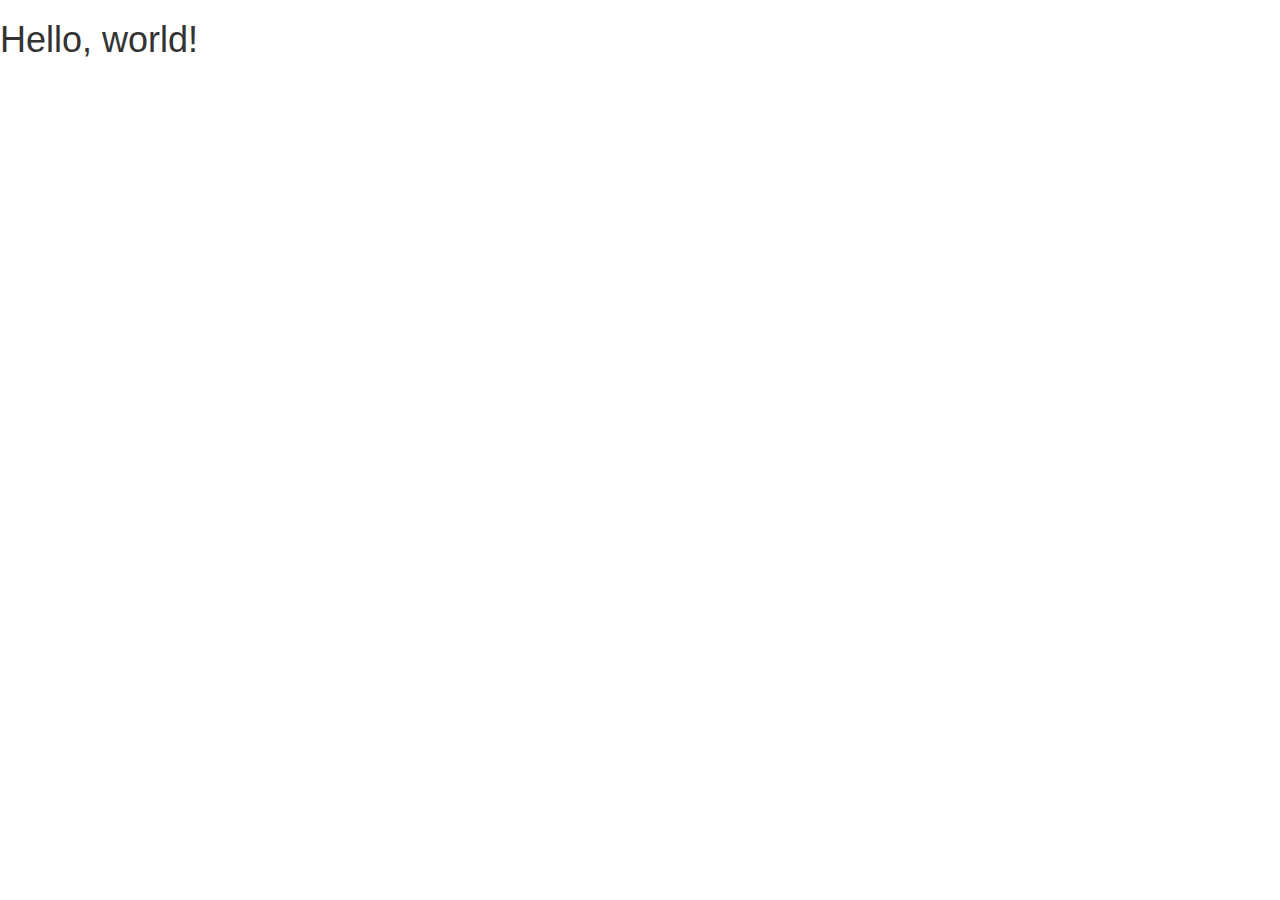
==== assignment/portfolio.html @ f6cef74a "initial setup for bootstrap assigment" ====
<!DOCTYPE html>
<html lang="en">
  <head>
    <meta charset="utf-8">
    <meta http-equiv="X-UA-Compatible" content="IE=edge">
    <meta name="viewport" content="width=device-width, initial-scale=1">
    <!-- The above 3 meta tags *must* come first in the head; any other head content must come *after* these tags -->
    <title>Bootstrap 101 Template</title>

    <!-- Bootstrap -->
    <link href="css/bootstrap.min.css" rel="stylesheet">

    <!-- HTML5 shim and Respond.js for IE8 support of HTML5 elements and media queries -->
    <!-- WARNING: Respond.js doesn't work if you view the page via file:// -->
    <!--[if lt IE 9]>
      <script src="https://oss.maxcdn.com/html5shiv/3.7.2/html5shiv.min.js"></script>
      <script src="https://oss.maxcdn.com/respond/1.4.2/respond.min.js"></script>
    <![endif]-->
  </head>
  <body>
    <h1>Hello, world!</h1>

    <!-- jQuery (necessary for Bootstrap's JavaScript plugins) -->
    <script src="https://ajax.googleapis.com/ajax/libs/jquery/1.11.3/jquery.min.js"></script>
    <!-- Include all compiled plugins (below), or include individual files as needed -->
    <script src="js/bootstrap.min.js"></script>
  </body>
</html>
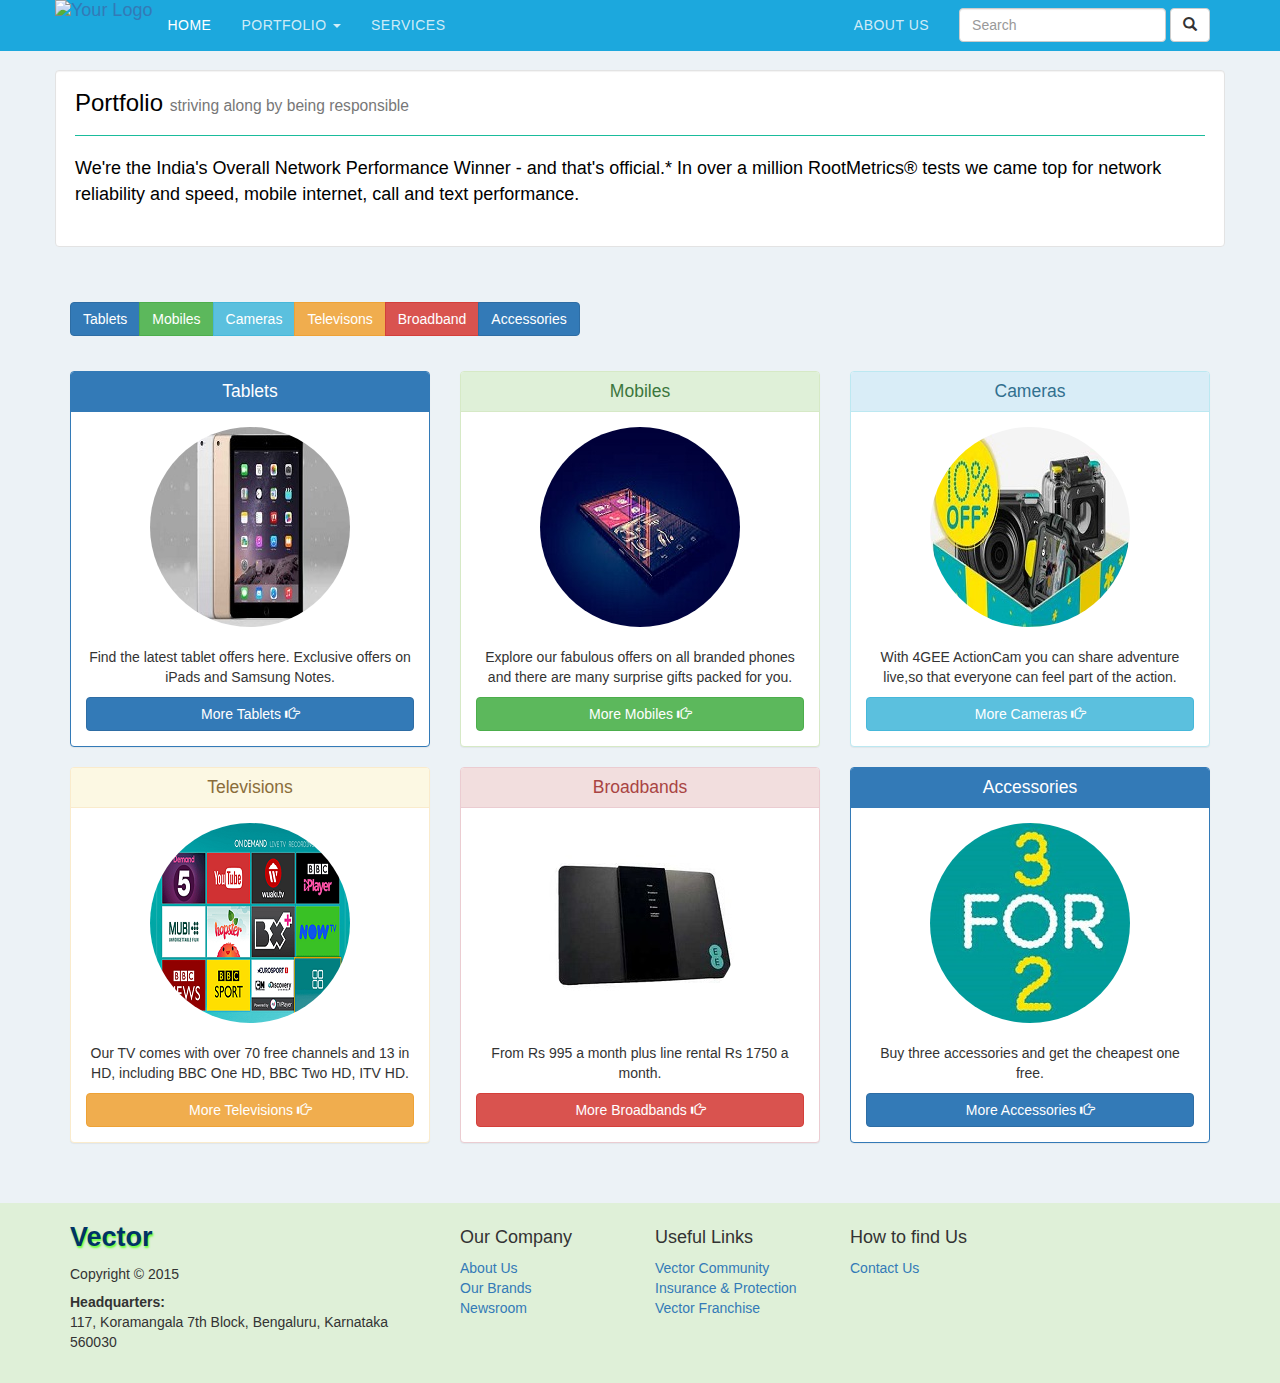
==== commit 64414ba6: "completed portfolio page using bootstrap" ====
--- a/assignment/portfolio.html
+++ b/assignment/portfolio.html
@@ -5,23 +5,192 @@
     <meta http-equiv="X-UA-Compatible" content="IE=edge">
     <meta name="viewport" content="width=device-width, initial-scale=1">
     <!-- The above 3 meta tags *must* come first in the head; any other head content must come *after* these tags -->
-    <title>Bootstrap 101 Template</title>
-
+    <title>Vector Portfolio with Bootstrap</title>
     <!-- Bootstrap -->
     <link href="css/bootstrap.min.css" rel="stylesheet">
-
-    <!-- HTML5 shim and Respond.js for IE8 support of HTML5 elements and media queries -->
-    <!-- WARNING: Respond.js doesn't work if you view the page via file:// -->
-    <!--[if lt IE 9]>
-      <script src="https://oss.maxcdn.com/html5shiv/3.7.2/html5shiv.min.js"></script>
-      <script src="https://oss.maxcdn.com/respond/1.4.2/respond.min.js"></script>
-    <![endif]-->
+    <!-- ======== Stylesheet for website styling ============== -->   
+    <link rel="stylesheet" type="text/css"  href="css/app-style.css"/>
+    <!-- ==================== Favicon ========================= --> 
+    <link rel="icon" type="image/png" href="images/favicon.png">
   </head>
   <body>
-    <h1>Hello, world!</h1>
+    <div class="container">
+      <nav class="navbar navbar-fixed-top">
+        <div class="container">
+          
+          <div class="navbar-header">
+            <button class="navbar-toggle" data-target="#navbar-collapse-1" data-toggle="collapse" type="button" aria-expanded="false">
+              <span class="icon-bar"></span>
+              <span class="icon-bar"></span>
+              <span class="icon-bar"></span>
+            </button>
+            <a href="#" class="navbar-brand">
+              <img src="images/logo.png"  alt="Your Logo" >
+            </a>
+          </div><!-- end navbar-header -->
+          <div class="collapse navbar-collapse" id="navbar-collapse-1">
+            <ul class="nav navbar-nav">
+              <li class="active">
+                <a href="#">Home <span class="sr-only">(current)</span>
+                </a>
+              </li>
+              <li class="dropdown">
+                <a href="#" class="dropdown-toggle" data-toggle="dropdown" role="button">
+                  Portfolio <strong class="caret"></strong>
+                </a>
+                <ul class="dropdown-menu">
+                  <li><a href="#">Tablets</a></li>
+                  <li><a href="#">Mobiles</a></li>
+                  <li><a href="#">Cameras</a></li>
+                  <li><a href="#">Accessories</a></li>
+                  <li role="separator" class="divider"></li>
+                  <li><a href="#">Mobile Broadband</a></li>
+                  <li><a href="#">Fiber Broadband</a></li>
+                </ul><!-- end drop-menu -->
+              </li><!-- end dropdown -->
+              <li><a href="#">Services</a></li>
+            </ul> <!-- end nav -->
+            <form action="" class="navbar-form navbar-right" role="search">
+                  <div class="form-group">
+                    <input type="text" class="form-control" placeholder="Search">
+                  </div>
+                <button type="submit" class="btn btn-default">
+                  <span class="glyphicon glyphicon-search"></span>
+                </button>
+            </form> <!-- end navbar-form -->
+            <ul class="nav navbar-nav navbar-right">
+              <li><a href="#">About Us</a></li>
+            </ul>
+          </div> <!-- end collapse -->
+        </div>
+      </nav> <!-- end navbar -->
+      <div class="row" id="myPortfolio">
+        <div class="col-12">
+          <div class="well">
+            <div class="page-header">
+              <h1>Portfolio <small>striving along by being responsible</small></h1> 
+            </div>
+            <p class="lead">We're the India's Overall Network Performance Winner - and that's official.* In over a million RootMetrics® tests we came top for network reliability and speed, mobile internet, call and text performance.</p>
+          </div><!-- end well -->
+        </div><!-- end clo-12 -->
+      </div> <!-- end myPortfolio -->
+      <div class="row" id="portfolio-filter">
+        <div class="btn-group" role="group" aria-label="...">
+          <button type="button" class="btn btn-primary">Tablets</button>
+          <button type="button" class="btn btn-success">Mobiles</button>
+          <button type="button" class="btn btn-info">Cameras</button>
+          <button type="button" class="btn btn-warning">Televisons</button>
+          <button type="button" class="btn btn-danger">Broadband</button>
+          <button type="button" class="btn btn-primary">Accessories</button>
+        </div>
+      </div><!-- end portfolio-filter -->
+      <div class="row" id="portfolios">
+        <div class="col-sm-4 portfolio">
+          <div class="panel panel-primary">
+            <div class="panel-heading">
+              <h3 class="panel-title">Tablets</h3>
+            </div>
+            <img src="images/tablet.png" alt="Tablets" class="img-circle">
+            <p>Find the latest tablet offers here. Exclusive offers on iPads and Samsung Notes.</p>
+            <a href="#" class="btn btn-block btn-primary">More Tablets  <span class="glyphicon glyphicon-hand-right"></span></a>
+          </div>
+        </div><!-- end col-sm-4 -->
+        <div class="col-sm-4 portfolio">
+          <div class="panel panel-success">
+            <div class="panel-heading">
+              <h3 class="panel-title">Mobiles</h3>
+            </div>
+            <img src="images/phone.png" alt="Tablets" class="img-circle">
+            <p>Explore our fabulous offers on all branded phones and there are many surprise gifts packed for you.</p>
+            <a href="#" class="btn btn-block btn-success">More Mobiles  <span class="glyphicon glyphicon-hand-right"></span></a>
+          </div>
+        </div><!-- end col-sm-4 -->
+        <div class="col-sm-4 portfolio">
+          <div class="panel panel-info">
+            <div class="panel-heading">
+              <h3 class="panel-title">Cameras</h3>
+            </div>
+            <img src="images/camera.png" alt="Tablets" class="img-circle">
+            <p>With 4GEE ActionCam you can share adventure live,so that everyone can feel part of the action.</p>
+            <a href="#" class="btn btn-block btn-info">More Cameras  <span class="glyphicon glyphicon-hand-right"></span></a>
+          </div>
+        </div><!-- end col-sm-4 -->
+        <div class="col-sm-4 portfolio">
+          <div class="panel panel-warning">
+            <div class="panel-heading">
+              <h3 class="panel-title">Televisions</h3>
+            </div>
+            <img src="images/tv.png" alt="Tablets" class="img-circle">
+            <p>Our TV comes with over 70 free channels and 13 in HD, including BBC One HD, BBC Two HD, ITV HD.</p>
+            <a href="#" class="btn btn-block btn-warning">More Televisions  <span class="glyphicon glyphicon-hand-right"></span></a>
+          </div>
+        </div><!-- end col-sm-4 -->
+        <div class="col-sm-4 portfolio">
+          <div class="panel panel-danger">
+            <div class="panel-heading">
+              <h3 class="panel-title">Broadbands</h3>
+            </div>
+            <img src="images/broadband.png" alt="Tablets" class="img-circle">
+            <p>From Rs 995 a month plus line rental Rs 1750 a month.</p>
+            <a href="#" class="btn btn-block btn-danger">More Broadbands  <span class="glyphicon glyphicon-hand-right"></span></a>
+          </div>
+        </div><!-- end col-sm-4 -->
+        <div class="col-sm-4 portfolio">
+          <div class="panel panel-primary">
+            <div class="panel-heading">
+              <h3 class="panel-title">Accessories</h3>
+            </div>
+            <img src="images/accessories.png" alt="Tablets" class="img-circle">
+            <p>Buy three accessories and get the cheapest one free.</p>
+            <a href="#" class="btn btn-block btn-primary">More Accessories  <span class="glyphicon glyphicon-hand-right"></span></a>
+          </div>
+        </div><!-- end col-sm-4 -->
 
+      </div><!-- end portfolios -->
+    </div> <!-- end container -->
+    <footer>
+      <div class="container">
+        <div class="row">
+          <div class="col-sm-4">
+            <span class="company_name">Vector</span>
+            <h5>Copyright &copy; 2015</h5>
+            <p> <strong>Headquarters:</strong>
+              <br>117, Koramangala 7th Block, Bengaluru, Karnataka 560030
+            </p>
+          </div>
+          <div class="col-sm-2">
+            <h4>Our Company</h4>
+            <ul>
+              <li><a href="#">About Us</a></li>
+              <li><a href="#">Our Brands</a></li>
+              <li><a href="#">Newsroom</a></li>
+            </ul>
+          </div>
+          <div class="col-sm-2">
+            <h4>Useful Links</h4>
+            <ul>
+              <li><a href="#">Vector Community</a></li>
+              <li><a href="#">Insurance & Protection</a></li>
+              <li><a href="#">Vector Franchise</a></li>
+            </ul>
+          </div>
+          <div class="col-sm-4">
+            <h4>How to find Us</h4>
+            <ul>
+              <li><a href="#">Contact Us</a></li>
+            </ul>
+<!-- ========================Embedded Google Map =======================  -->         
+            <div class="embedded-map">
+              <iframe frameborder="0" scrolling="no" marginheight="0" marginwidth="0" width="100%" height="75" src="https://maps.google.com/maps?hl=en&q=117, Koramangala 7th Block, Koramangala, Bengaluru, Karnataka 560030&ie=UTF8&t=roadmap&z=16&iwloc=B&output=embed">
+              </iframe>
+            </div>
+<!-- ========================Embedded Google Map Ends ====================  -->
+          </div>
+        </div> <!-- end row -->
+      </div><!-- end container -->
+    </footer>
     <!-- jQuery (necessary for Bootstrap's JavaScript plugins) -->
-    <script src="https://ajax.googleapis.com/ajax/libs/jquery/1.11.3/jquery.min.js"></script>
+    <script src="js/jquery.min.js"></script>
     <!-- Include all compiled plugins (below), or include individual files as needed -->
     <script src="js/bootstrap.min.js"></script>
   </body>
--- a/assignment/css/app-style.css
+++ b/assignment/css/app-style.css
@@ -0,0 +1,274 @@
+/*
+My Custom CSS
+=============
+Author:  Sunil Mekala
+Updated: December 2015
+*/
+
+/* --------------------------------------
+   Layout
+   -------------------------------------- */
+body{
+    background-color: #ecf2f6; 
+}
+
+footer{
+   background-color: #dff0d8;
+   font-size: 14px;
+   padding: 15px;
+   margin-top: 20px;
+}
+
+footer .company_name{
+   color:#003366;
+   font-weight: bold;
+   font-size: 27px;
+   margin: 0;
+   text-shadow : 1px 2px 2px #66ff33;
+}
+
+footer ul{
+   list-style: none;
+   margin-left: 0;
+   padding-left: 0;
+}
+
+/* --------------------------------------
+   Typography
+   -------------------------------------- */
+body{
+   -webkit-font-smoothing : antialiased;
+   text-rendering : optimizelegibility;
+}
+
+/* --------------------------------------
+   Navbar
+   -------------------------------------- */
+.navbar-brand{
+   padding: 0;
+}
+
+.navbar-fixed-top{
+   background-color: #1ca8dd;
+
+}
+
+.navbar-nav>li>a{
+   color: rgba(255, 255, 255, 0.8);
+   text-transform: uppercase;
+   letter-spacing: 0.5px;
+}
+
+.nav .open>a, 
+.nav .open>a:focus, 
+.nav .open>a:hover,
+.nav>li>a:focus, 
+.nav>li>a:hover,
+.navbar-nav>li>a:focus,
+.navbar-nav>li>a:hover,
+.navbar-nav>.active>a, 
+.navbar-nav>.active>a:focus, 
+.navbar-nav>.active>a:hover
+ {
+   background-color: #1ca8dd;
+   color: rgba(255, 255, 255, 1);
+}
+
+.navbar-toggle .icon-bar {
+   background-color: #fff;
+}
+
+.navbar-toggle {
+   border: 1px solid #777;
+}
+
+   
+/* --------------------------------------
+   Carousel
+   -------------------------------------- */
+
+#myCarousel{
+   margin: 60px -15px 20px;
+
+}
+
+#myCarousel .item{
+   height: 400px;
+}
+
+.carousel-caption{
+   font-size: 16px;
+}
+.carousel-caption h4{
+   font-size: 20px;
+}
+
+#first-slide{
+   background: url("../images/slide3-medium.png") top center no-repeat;
+   
+}
+#second-slide{
+   background: url("../images/slide2-medium.png") top center no-repeat;
+   
+}
+#third-slide{
+   background: url("../images/slide1-medium.png") top center no-repeat;
+   
+}
+
+/* --------------------------------------
+   Global Styles
+   -------------------------------------- */
+.well {
+   background-color: #fff;
+   color: black;
+}
+
+.well .page-header{
+   margin-top: 0;
+ }
+
+.page-header {
+   border-bottom: 1px solid #1abc9c;
+ }
+
+#myServices{
+   margin-top: 30px;
+}
+
+#myPortfolio{
+   margin-top: 70px;
+   margin-bottom: 20px;
+}
+
+.well .page-header h1{
+   margin-top: 0;
+   font-size:24px;
+}
+
+.well p{
+   font-size:18px;
+}
+
+#features, #portfolios{
+   text-align: center;
+}
+
+#features img , #portfolios img{
+   margin : 0 0 20px;
+}
+
+#portfolios{
+   margin-top: 20px;
+   margin-bottom: 20px;
+}
+
+#featuresHeading , #portfolio-filter{
+   padding: 15px;
+}
+#featuresHeading h2{
+   font-size: 24px;
+}
+#featuresHeading p{
+   font-size: 18px;
+}
+
+.panel-heading{
+   margin: -15px -15px 15px;
+}
+
+.panel-title {
+   font-size: 17.5px;
+}
+
+.panel{
+   padding: 15px;
+   margin-bottom: 20px;
+}
+
+#moreInfo{
+   margin: 30px 0;
+   padding: 0 10px 20px;
+   border-color: #d3e0e9;
+   background-color: #ffffff;
+   border: 1.5px solid #d3e0e9;
+   border-radius: 8px;
+   box-shadow: 0 1px 1px rgba(0, 0, 0, 0.05);
+}
+.nav-tabs li a{
+   font-size: 16px;
+}
+.tab-content{
+   margin: 15px;
+}
+
+
+/* --------------------------------------
+   Media Queries
+   -------------------------------------- */
+
+@media (max-width: 767px) { 
+
+   #myCarousel .item{
+      height: 310px;
+   }
+
+   #first-slide{
+      background: url("../images/slide3-small.png") top center no-repeat;
+      
+   }
+   #second-slide{
+      background: url("../images/slide2-small.png") top center no-repeat;
+      
+   }
+   #third-slide{
+      background: url("../images/slide1-small.png") top center no-repeat;
+      
+   }
+
+   .carousel-caption{
+      font-size: 14px;
+   }
+
+   .carousel-caption h4{
+      font-size: 18px;
+   }
+}
+
+/* Small devices (tablets, 768px and up) */
+@media (min-width: 768px) { 
+
+   #first-slide{
+      background: url("../images/slide3-medium.png") top center no-repeat;
+      
+   }
+   #second-slide{
+      background: url("../images/slide2-medium.png") top center no-repeat;
+      
+   }
+   #third-slide{
+      background: url("../images/slide1-medium.png") top center no-repeat;
+      
+   }
+}
+
+/* Medium devices (desktops, 992px and up) */
+@media (min-width: 992px) { 
+
+   #myCarousel .item{
+      height: 500px;
+   }
+
+   #first-slide{
+      background: url("../images/slide3-large.png") top center no-repeat;
+      
+   }
+   #second-slide{
+      background: url("../images/slide2-large.png") top center no-repeat;
+      
+   }
+   #third-slide{
+      background: url("../images/slide1-large.png") top center no-repeat;
+      
+   }
+}
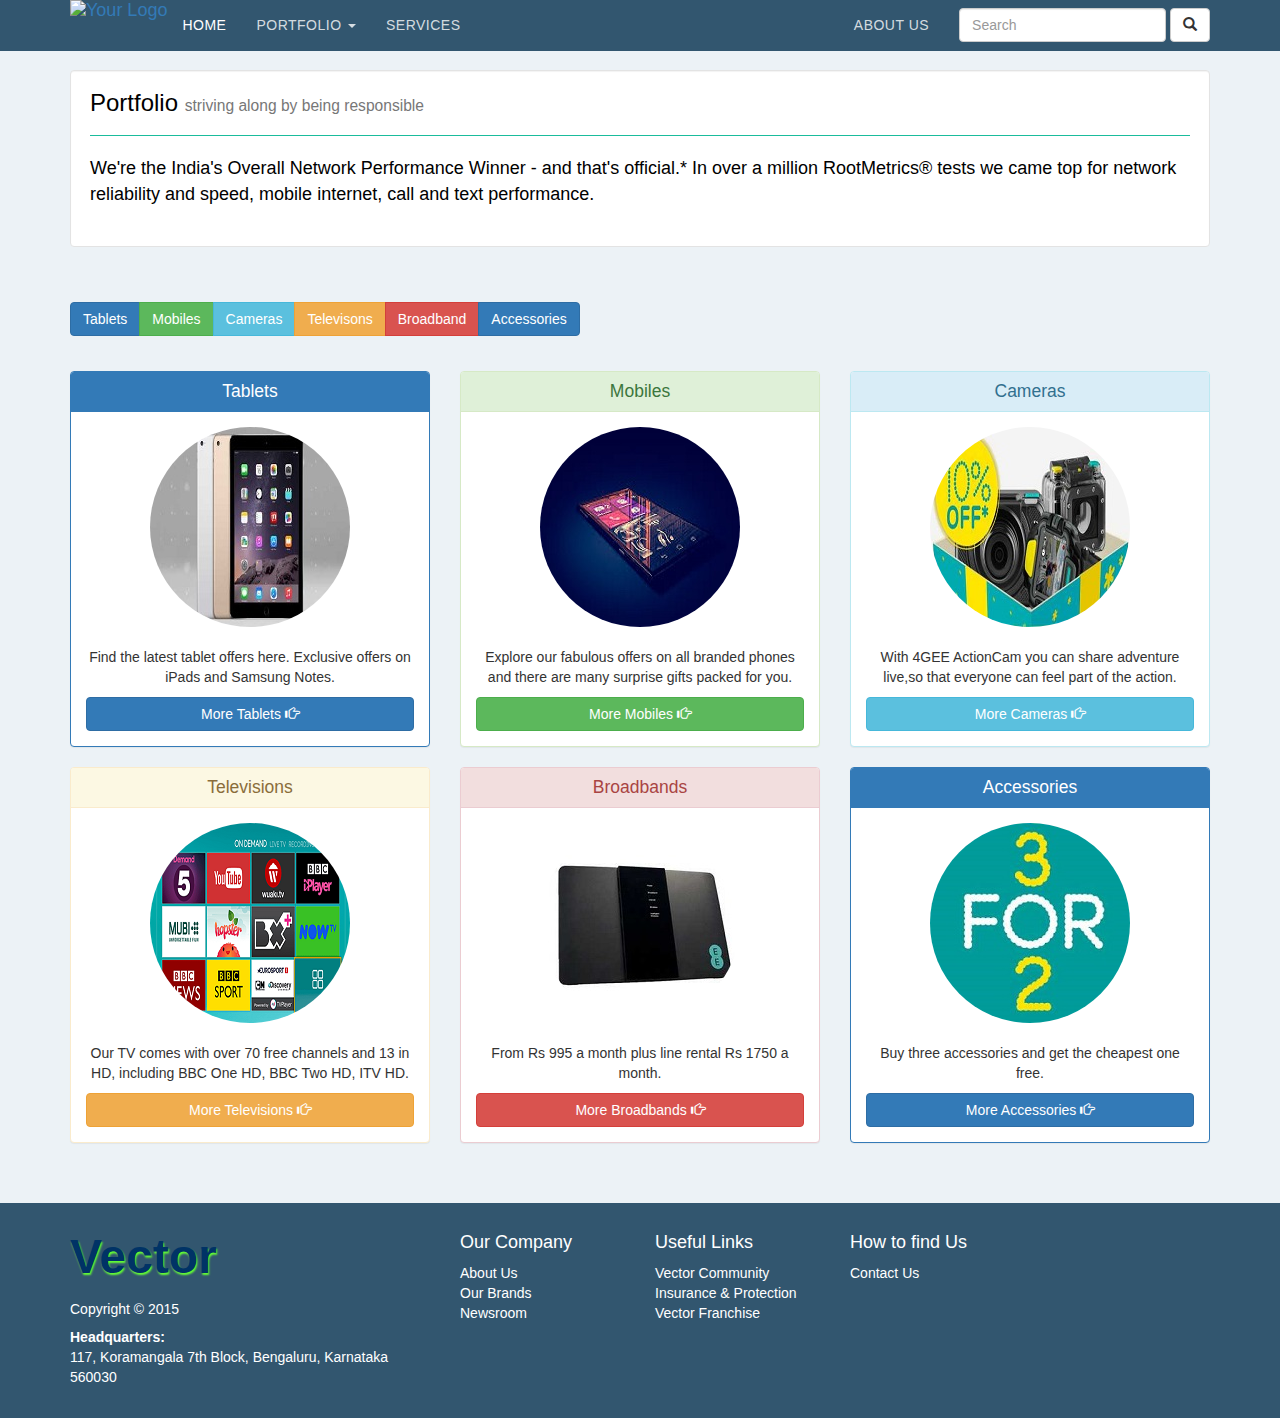
==== commit df059016: "incorporated review comments" ====
--- a/assignment/portfolio.html
+++ b/assignment/portfolio.html
@@ -48,7 +48,7 @@
                   <li><a href="#">Fiber Broadband</a></li>
                 </ul><!-- end drop-menu -->
               </li><!-- end dropdown -->
-              <li><a href="#">Services</a></li>
+              <li><a href="service.html">Services</a></li>
             </ul> <!-- end nav -->
             <form action="" class="navbar-form navbar-right" role="search">
                   <div class="form-group">
@@ -100,7 +100,7 @@
             <div class="panel-heading">
               <h3 class="panel-title">Mobiles</h3>
             </div>
-            <img src="images/phone.png" alt="Tablets" class="img-circle">
+            <img src="images/phone.png" alt="Phones" class="img-circle">
             <p>Explore our fabulous offers on all branded phones and there are many surprise gifts packed for you.</p>
             <a href="#" class="btn btn-block btn-success">More Mobiles  <span class="glyphicon glyphicon-hand-right"></span></a>
           </div>
@@ -110,7 +110,7 @@
             <div class="panel-heading">
               <h3 class="panel-title">Cameras</h3>
             </div>
-            <img src="images/camera.png" alt="Tablets" class="img-circle">
+            <img src="images/camera.png" alt="Cameras" class="img-circle">
             <p>With 4GEE ActionCam you can share adventure live,so that everyone can feel part of the action.</p>
             <a href="#" class="btn btn-block btn-info">More Cameras  <span class="glyphicon glyphicon-hand-right"></span></a>
           </div>
@@ -120,7 +120,7 @@
             <div class="panel-heading">
               <h3 class="panel-title">Televisions</h3>
             </div>
-            <img src="images/tv.png" alt="Tablets" class="img-circle">
+            <img src="images/tv.png" alt="Televisions" class="img-circle">
             <p>Our TV comes with over 70 free channels and 13 in HD, including BBC One HD, BBC Two HD, ITV HD.</p>
             <a href="#" class="btn btn-block btn-warning">More Televisions  <span class="glyphicon glyphicon-hand-right"></span></a>
           </div>
@@ -130,7 +130,7 @@
             <div class="panel-heading">
               <h3 class="panel-title">Broadbands</h3>
             </div>
-            <img src="images/broadband.png" alt="Tablets" class="img-circle">
+            <img src="images/broadband.png" alt="Broadband" class="img-circle">
             <p>From Rs 995 a month plus line rental Rs 1750 a month.</p>
             <a href="#" class="btn btn-block btn-danger">More Broadbands  <span class="glyphicon glyphicon-hand-right"></span></a>
           </div>
@@ -140,7 +140,7 @@
             <div class="panel-heading">
               <h3 class="panel-title">Accessories</h3>
             </div>
-            <img src="images/accessories.png" alt="Tablets" class="img-circle">
+            <img src="images/accessories.png" alt="Accessories" class="img-circle">
             <p>Buy three accessories and get the cheapest one free.</p>
             <a href="#" class="btn btn-block btn-primary">More Accessories  <span class="glyphicon glyphicon-hand-right"></span></a>
           </div>
@@ -181,7 +181,7 @@
             </ul>
 <!-- ========================Embedded Google Map =======================  -->         
             <div class="embedded-map">
-              <iframe frameborder="0" scrolling="no" marginheight="0" marginwidth="0" width="100%" height="75" src="https://maps.google.com/maps?hl=en&q=117, Koramangala 7th Block, Koramangala, Bengaluru, Karnataka 560030&ie=UTF8&t=roadmap&z=16&iwloc=B&output=embed">
+              <iframe frameborder="0" scrolling="no" marginheight="0" marginwidth="0" width="100%" height="100" src="https://maps.google.com/maps?hl=en&q=117, Koramangala 7th Block, Koramangala, Bengaluru, Karnataka 560030&ie=UTF8&t=roadmap&z=16&iwloc=B&output=embed">
               </iframe>
             </div>
 <!-- ========================Embedded Google Map Ends ====================  -->
--- a/assignment/css/app-style.css
+++ b/assignment/css/app-style.css
@@ -13,16 +13,17 @@
 }
 
 footer{
-   background-color: #dff0d8;
+   background-color: #32566f;
    font-size: 14px;
-   padding: 15px;
+   padding: 20px;
    margin-top: 20px;
+   color:#fff;
 }
 
 footer .company_name{
    color:#003366;
    font-weight: bold;
-   font-size: 27px;
+   font-size: 48px;
    margin: 0;
    text-shadow : 1px 2px 2px #66ff33;
 }
@@ -33,6 +34,10 @@
    padding-left: 0;
 }
 
+footer li a , footer li a:hover{
+   color: #fff;
+}
+
 /* --------------------------------------
    Typography
    -------------------------------------- */
@@ -44,12 +49,13 @@
 /* --------------------------------------
    Navbar
    -------------------------------------- */
-.navbar-brand{
+.navbar>.container .navbar-brand{
    padding: 0;
+   margin-left:0px;
 }
 
 .navbar-fixed-top{
-   background-color: #1ca8dd;
+   background-color: #32566f;
 
 }
 
@@ -70,7 +76,7 @@
 .navbar-nav>.active>a:focus, 
 .navbar-nav>.active>a:hover
  {
-   background-color: #1ca8dd;
+   background-color: #32566f;
    color: rgba(255, 255, 255, 1);
 }
 
@@ -88,7 +94,7 @@
    -------------------------------------- */
 
 #myCarousel{
-   margin: 60px -15px 20px;
+   margin: 60px 0px 20px;
 
 }
 
@@ -133,12 +139,12 @@
  }
 
 #myServices{
-   margin-top: 30px;
+   margin: 30px 0 0;
 }
 
 #myPortfolio{
-   margin-top: 70px;
-   margin-bottom: 20px;
+   margin: 70px 0 20px;
+   
 }
 
 .well .page-header h1{
@@ -187,8 +193,8 @@
 }
 
 #moreInfo{
-   margin: 30px 0;
-   padding: 0 10px 20px;
+   margin: 40px 0;
+   padding: 0 10px 30px;
    border-color: #d3e0e9;
    background-color: #ffffff;
    border: 1.5px solid #d3e0e9;
